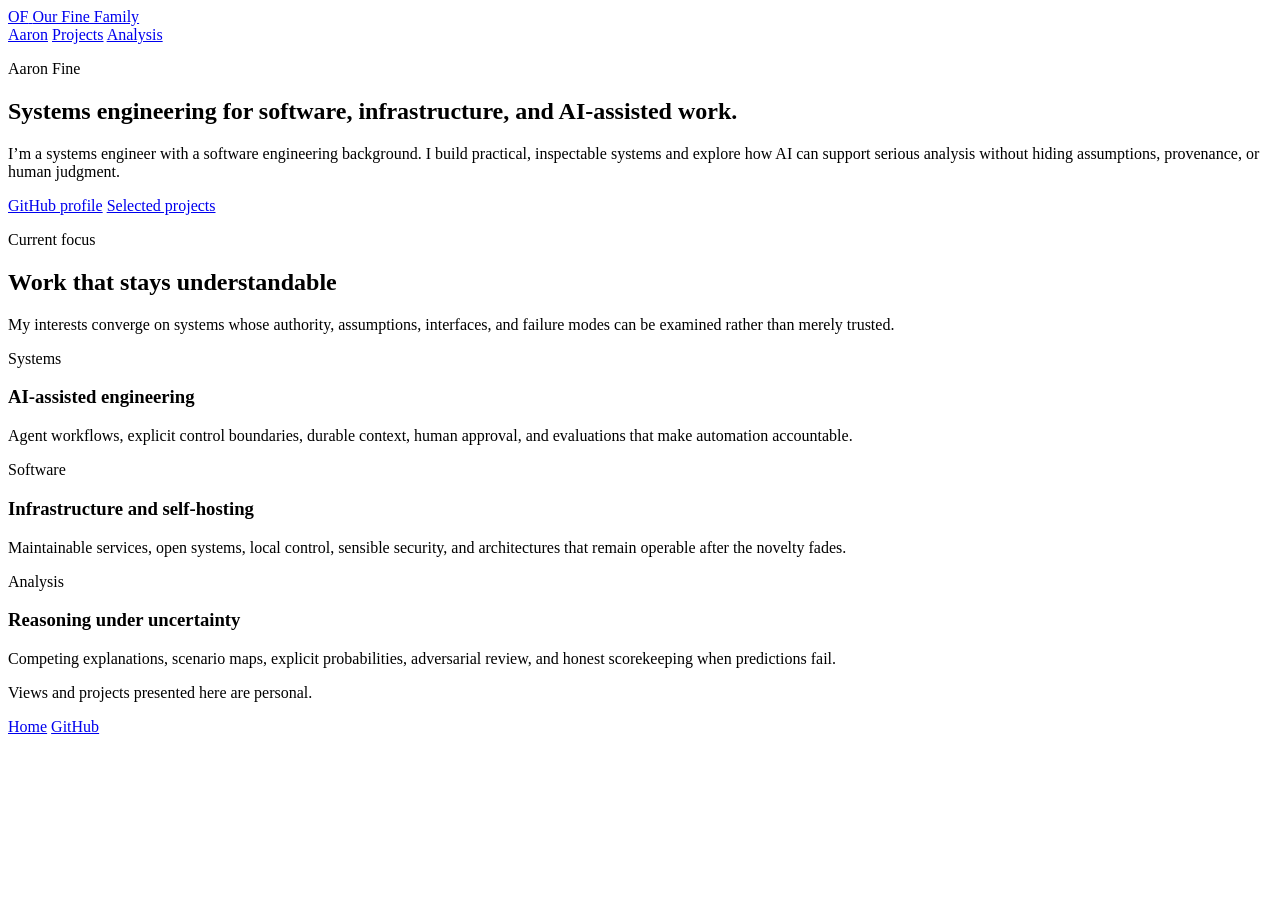
==== public/aaron/index.html @ cd749345 "Build initial portfolio site" ====
<!doctype html>
<html lang="en">
  <head>
    <meta charset="utf-8">
    <meta name="viewport" content="width=device-width, initial-scale=1">
    <meta
      name="description"
      content="Aaron Fine is a systems engineer with a software engineering background focused on practical, inspectable systems."
    >
    <meta name="theme-color" content="#274f43">
    <title>Aaron Fine · Our Fine Family</title>
    <link rel="icon" href="/assets/favicon.svg" type="image/svg+xml">
    <link rel="stylesheet" href="/styles.css">
  </head>
  <body>
    <header class="site-shell site-header">
      <a class="brand" href="/" aria-label="Our Fine Family home">
        <span class="brand-mark" aria-hidden="true">OF</span>
        <span>Our Fine Family</span>
      </a>
      <nav class="site-nav" aria-label="Primary navigation">
        <a href="/aaron/" aria-current="page">Aaron</a>
        <a href="/projects/">Projects</a>
        <a href="/analysis/">Analysis</a>
      </nav>
    </header>

    <main class="site-shell">
      <section class="page-intro">
        <p class="eyebrow">Aaron Fine</p>
        <h1>Systems engineering for software, infrastructure, and AI-assisted work.</h1>
        <p class="lede">
          I’m a systems engineer with a software engineering background. I build
          practical, inspectable systems and explore how AI can support serious
          analysis without hiding assumptions, provenance, or human judgment.
        </p>
        <div class="button-row">
          <a class="button" href="https://github.com/Aaron-Fine">GitHub profile</a>
          <a class="button secondary" href="/projects/">Selected projects</a>
        </div>
      </section>

      <section class="section" aria-labelledby="focus-heading">
        <div class="section-heading">
          <div>
            <p class="eyebrow">Current focus</p>
            <h2 id="focus-heading">Work that stays understandable</h2>
            <p>
              My interests converge on systems whose authority, assumptions,
              interfaces, and failure modes can be examined rather than merely trusted.
            </p>
          </div>
        </div>

        <div class="card-grid">
          <article class="card">
            <span class="card-kicker">Systems</span>
            <h3>AI-assisted engineering</h3>
            <p>
              Agent workflows, explicit control boundaries, durable context,
              human approval, and evaluations that make automation accountable.
            </p>
          </article>

          <article class="card">
            <span class="card-kicker">Software</span>
            <h3>Infrastructure and self-hosting</h3>
            <p>
              Maintainable services, open systems, local control, sensible
              security, and architectures that remain operable after the novelty fades.
            </p>
          </article>

          <article class="card">
            <span class="card-kicker">Analysis</span>
            <h3>Reasoning under uncertainty</h3>
            <p>
              Competing explanations, scenario maps, explicit probabilities,
              adversarial review, and honest scorekeeping when predictions fail.
            </p>
          </article>
        </div>
      </section>
    </main>

    <footer class="site-footer">
      <div class="site-shell footer-inner">
        <p>Views and projects presented here are personal.</p>
        <div class="footer-links">
          <a href="/">Home</a>
          <a href="https://github.com/Aaron-Fine">GitHub</a>
        </div>
      </div>
    </footer>
  </body>
</html>
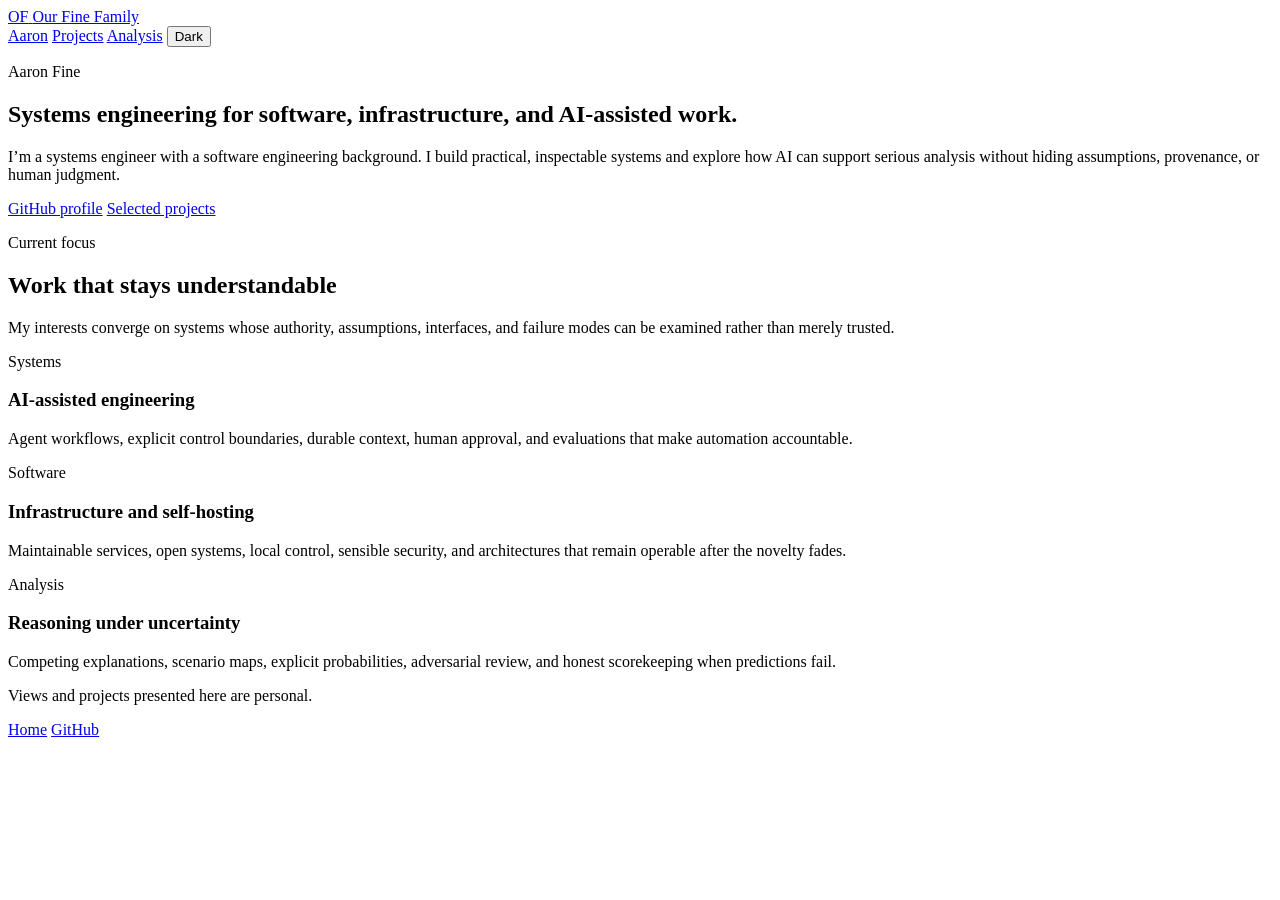
==== commit 51168c45: "Add site-wide dark mode" ====
--- a/public/aaron/index.html
+++ b/public/aaron/index.html
@@ -10,6 +10,7 @@
     <meta name="theme-color" content="#274f43">
     <title>Aaron Fine · Our Fine Family</title>
     <link rel="icon" href="/assets/favicon.svg" type="image/svg+xml">
+    <script src="/theme.js"></script>
     <link rel="stylesheet" href="/styles.css">
   </head>
   <body>
@@ -22,6 +23,10 @@
         <a href="/aaron/" aria-current="page">Aaron</a>
         <a href="/projects/">Projects</a>
         <a href="/analysis/">Analysis</a>
+        <button class="theme-toggle" type="button" data-theme-toggle aria-pressed="false" aria-label="Switch to dark mode">
+          <span class="theme-toggle-icon" aria-hidden="true"></span>
+          <span class="theme-toggle-label">Dark</span>
+        </button>
       </nav>
     </header>
 
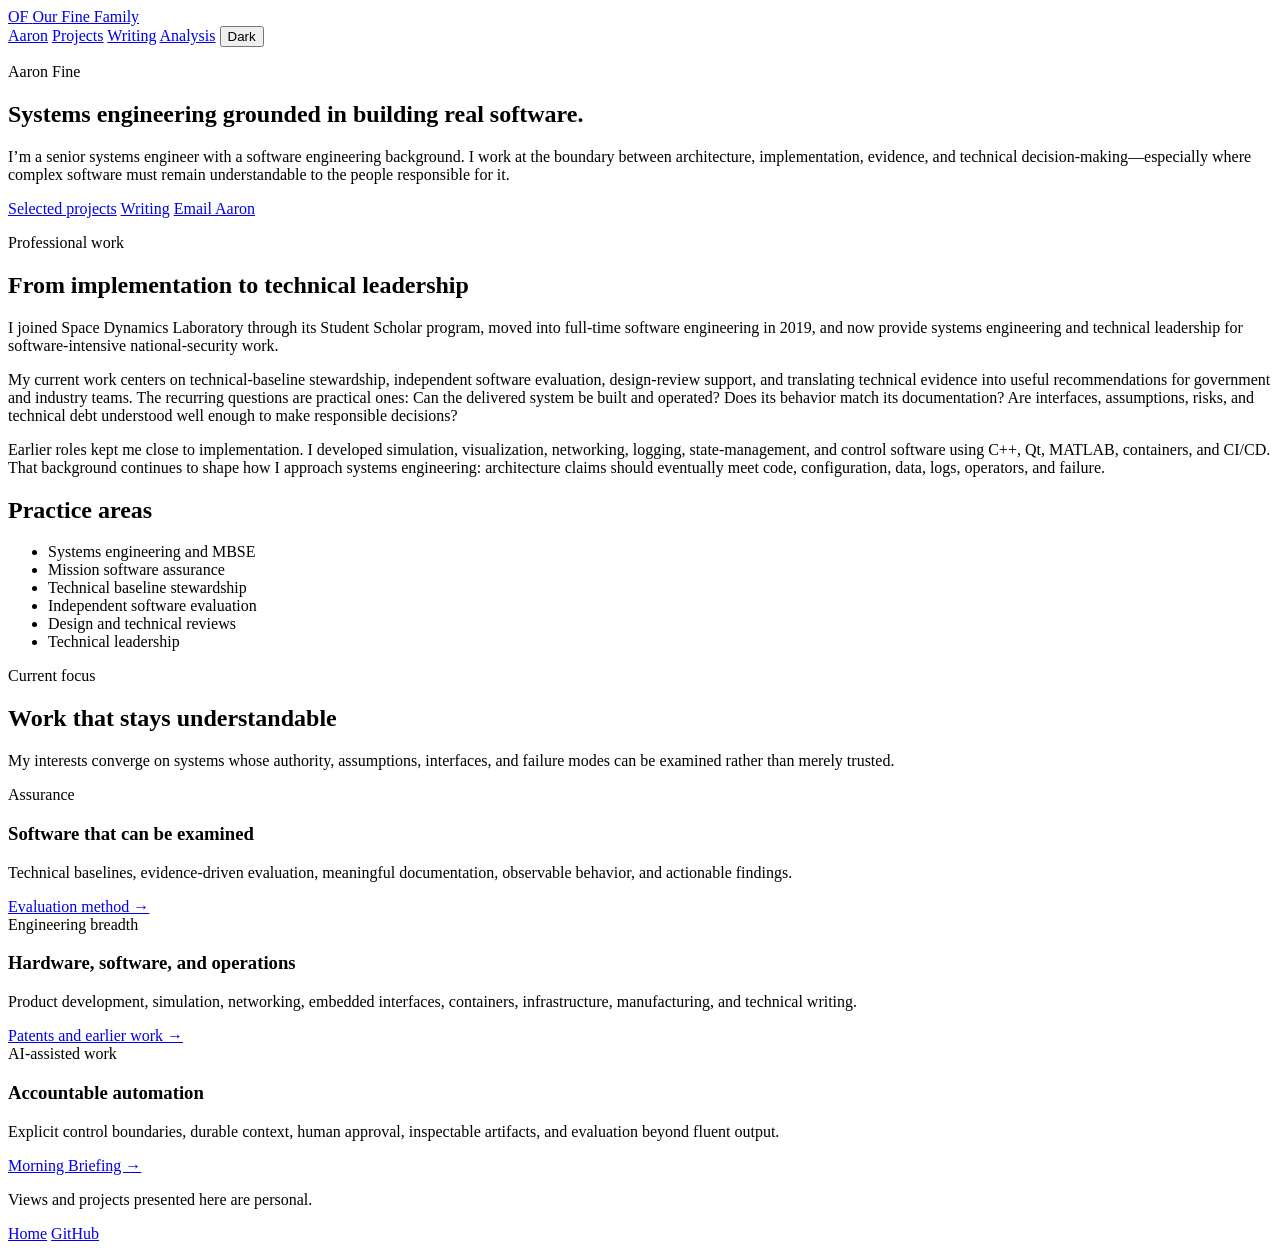
==== commit 0e5ede18: "Refresh professional portfolio" ====
--- a/public/aaron/index.html
+++ b/public/aaron/index.html
@@ -1,17 +1,17 @@
-<!doctype html>
+<!DOCTYPE html>
 <html lang="en">
   <head>
     <meta charset="utf-8">
     <meta name="viewport" content="width=device-width, initial-scale=1">
     <meta
       name="description"
-      content="Aaron Fine is a systems engineer with a software engineering background focused on practical, inspectable systems."
+      content="Aaron Fine is a senior systems engineer with a software engineering background focused on software assurance, technical leadership, and practical, inspectable systems."
     >
     <meta name="theme-color" content="#274f43">
     <title>Aaron Fine · Our Fine Family</title>
     <link rel="icon" href="/assets/favicon.svg" type="image/svg+xml">
-    <script src="/theme.js"></script>
-    <link rel="stylesheet" href="/styles.css">
+    <script src="/theme.js?v=20260724-2"></script>
+    <link rel="stylesheet" href="/styles.css?v=20260724-2">
   </head>
   <body>
     <header class="site-shell site-header">
@@ -22,6 +22,7 @@
       <nav class="site-nav" aria-label="Primary navigation">
         <a href="/aaron/" aria-current="page">Aaron</a>
         <a href="/projects/">Projects</a>
+        <a href="/writing/">Writing</a>
         <a href="/analysis/">Analysis</a>
         <button class="theme-toggle" type="button" data-theme-toggle aria-pressed="false" aria-label="Switch to dark mode">
           <span class="theme-toggle-icon" aria-hidden="true"></span>
@@ -33,15 +34,67 @@
     <main class="site-shell">
       <section class="page-intro">
         <p class="eyebrow">Aaron Fine</p>
-        <h1>Systems engineering for software, infrastructure, and AI-assisted work.</h1>
+        <h1>Systems engineering grounded in building real software.</h1>
         <p class="lede">
-          I’m a systems engineer with a software engineering background. I build
-          practical, inspectable systems and explore how AI can support serious
-          analysis without hiding assumptions, provenance, or human judgment.
+          I’m a senior systems engineer with a software engineering background.
+          I work at the boundary between architecture, implementation, evidence,
+          and technical decision-making—especially where complex software must
+          remain understandable to the people responsible for it.
         </p>
         <div class="button-row">
-          <a class="button" href="https://github.com/Aaron-Fine">GitHub profile</a>
-          <a class="button secondary" href="/projects/">Selected projects</a>
+          <a class="button" href="/projects/">Selected projects</a>
+          <a class="button secondary" href="/writing/">Writing</a>
+          <a class="button secondary" href="mailto:aaron@ourfinefamily.com">Email Aaron</a>
+        </div>
+      </section>
+
+      <section class="section" aria-labelledby="professional-heading">
+        <div class="section-heading">
+          <div>
+            <p class="eyebrow">Professional work</p>
+            <h2 id="professional-heading">From implementation to technical leadership</h2>
+            <p>
+              I joined Space Dynamics Laboratory through its Student Scholar
+              program, moved into full-time software engineering in 2019, and
+              now provide systems engineering and technical leadership for
+              software-intensive national-security work.
+            </p>
+          </div>
+        </div>
+
+        <div class="content-grid">
+          <article class="prose">
+            <p>
+              My current work centers on technical-baseline stewardship,
+              independent software evaluation, design-review support, and
+              translating technical evidence into useful recommendations for
+              government and industry teams. The recurring questions are
+              practical ones: Can the delivered system be built and operated?
+              Does its behavior match its documentation? Are interfaces,
+              assumptions, risks, and technical debt understood well enough to
+              make responsible decisions?
+            </p>
+            <p>
+              Earlier roles kept me close to implementation. I developed
+              simulation, visualization, networking, logging, state-management,
+              and control software using C++, Qt, MATLAB, containers, and CI/CD.
+              That background continues to shape how I approach systems
+              engineering: architecture claims should eventually meet code,
+              configuration, data, logs, operators, and failure.
+            </p>
+          </article>
+
+          <aside class="sidebar">
+            <h2>Practice areas</h2>
+            <ul>
+              <li>Systems engineering and MBSE</li>
+              <li>Mission software assurance</li>
+              <li>Technical baseline stewardship</li>
+              <li>Independent software evaluation</li>
+              <li>Design and technical reviews</li>
+              <li>Technical leadership</li>
+            </ul>
+          </aside>
         </div>
       </section>
 
@@ -59,30 +112,33 @@
 
         <div class="card-grid">
           <article class="card">
-            <span class="card-kicker">Systems</span>
-            <h3>AI-assisted engineering</h3>
+            <span class="card-kicker">Assurance</span>
+            <h3>Software that can be examined</h3>
             <p>
-              Agent workflows, explicit control boundaries, durable context,
-              human approval, and evaluations that make automation accountable.
+              Technical baselines, evidence-driven evaluation, meaningful
+              documentation, observable behavior, and actionable findings.
             </p>
+            <a class="card-link" href="/writing/software-evaluation/">Evaluation method →</a>
           </article>
 
           <article class="card">
-            <span class="card-kicker">Software</span>
-            <h3>Infrastructure and self-hosting</h3>
+            <span class="card-kicker">Engineering breadth</span>
+            <h3>Hardware, software, and operations</h3>
             <p>
-              Maintainable services, open systems, local control, sensible
-              security, and architectures that remain operable after the novelty fades.
+              Product development, simulation, networking, embedded interfaces,
+              containers, infrastructure, manufacturing, and technical writing.
             </p>
+            <a class="card-link" href="/aaron/patents-and-engineering/">Patents and earlier work →</a>
           </article>
 
           <article class="card">
-            <span class="card-kicker">Analysis</span>
-            <h3>Reasoning under uncertainty</h3>
+            <span class="card-kicker">AI-assisted work</span>
+            <h3>Accountable automation</h3>
             <p>
-              Competing explanations, scenario maps, explicit probabilities,
-              adversarial review, and honest scorekeeping when predictions fail.
+              Explicit control boundaries, durable context, human approval,
+              inspectable artifacts, and evaluation beyond fluent output.
             </p>
+            <a class="card-link" href="/projects/morning-briefing/">Morning Briefing →</a>
           </article>
         </div>
       </section>
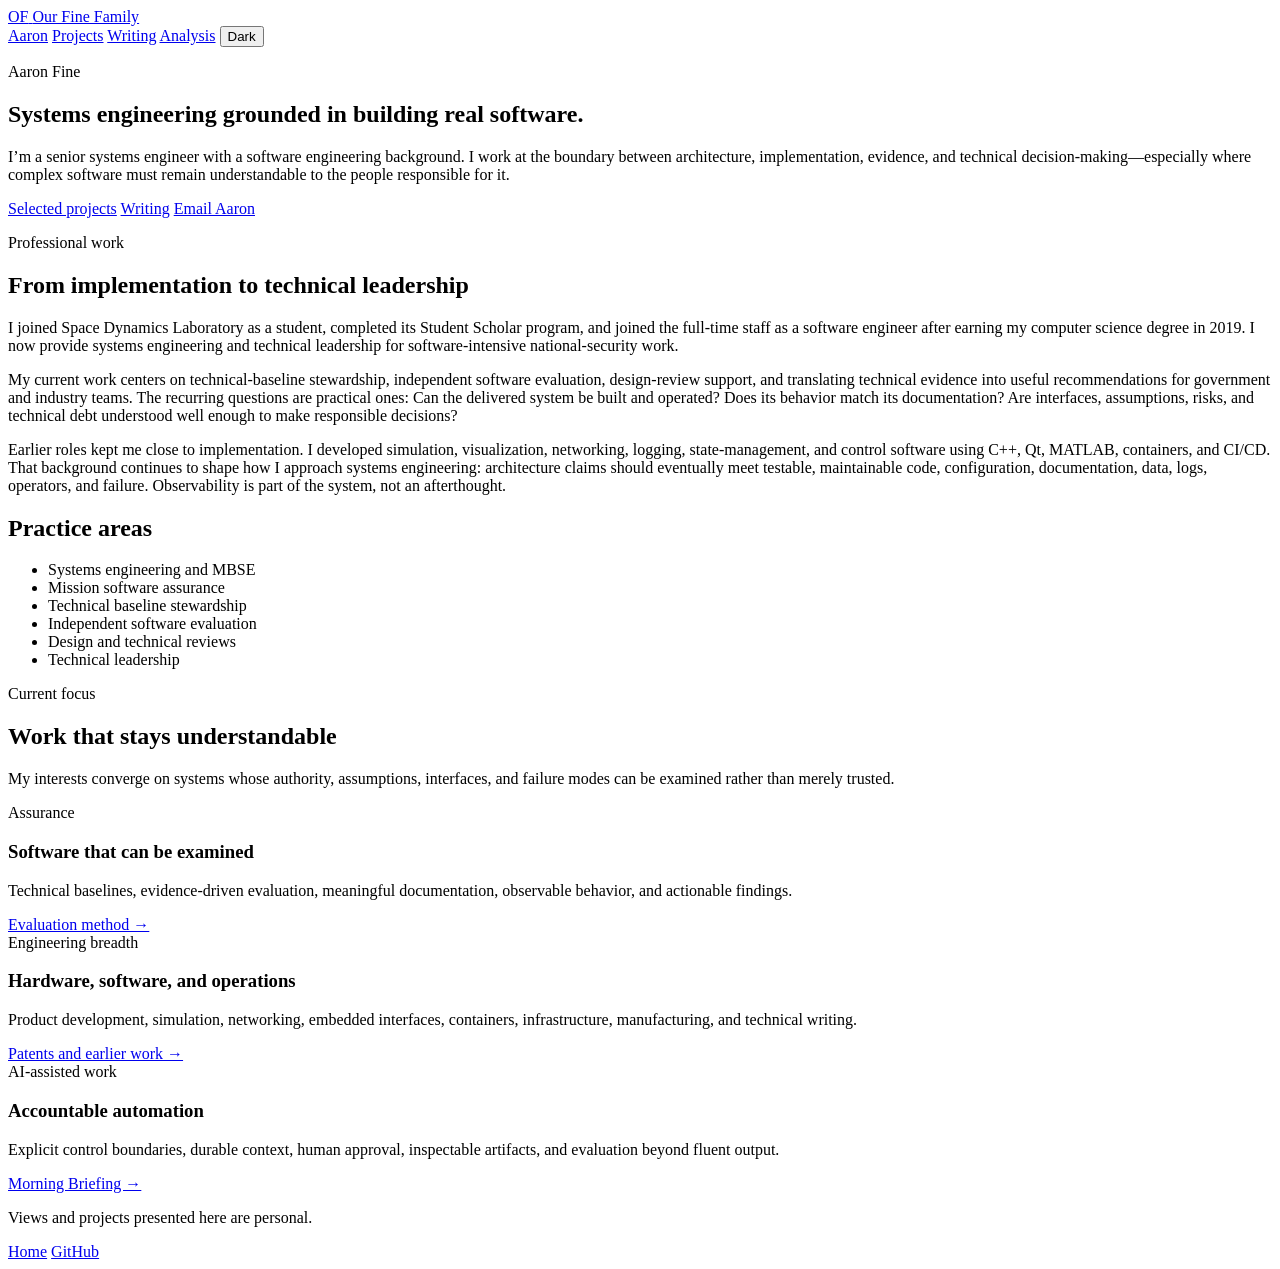
==== commit 31c06328: "Address portfolio review feedback" ====
--- a/public/aaron/index.html
+++ b/public/aaron/index.html
@@ -44,7 +44,7 @@
         <div class="button-row">
           <a class="button" href="/projects/">Selected projects</a>
           <a class="button secondary" href="/writing/">Writing</a>
-          <a class="button secondary" href="mailto:aaron@ourfinefamily.com">Email Aaron</a>
+          <a class="button secondary" href="mailto:hello@ourfinefamily.com">Email Aaron</a>
         </div>
       </section>
 
@@ -54,10 +54,11 @@
             <p class="eyebrow">Professional work</p>
             <h2 id="professional-heading">From implementation to technical leadership</h2>
             <p>
-              I joined Space Dynamics Laboratory through its Student Scholar
-              program, moved into full-time software engineering in 2019, and
-              now provide systems engineering and technical leadership for
-              software-intensive national-security work.
+              I joined Space Dynamics Laboratory as a student, completed its
+              Student Scholar program, and joined the full-time staff as a
+              software engineer after earning my computer science degree in
+              2019. I now provide systems engineering and technical leadership
+              for software-intensive national-security work.
             </p>
           </div>
         </div>
@@ -79,8 +80,10 @@
               simulation, visualization, networking, logging, state-management,
               and control software using C++, Qt, MATLAB, containers, and CI/CD.
               That background continues to shape how I approach systems
-              engineering: architecture claims should eventually meet code,
-              configuration, data, logs, operators, and failure.
+              engineering: architecture claims should eventually meet testable,
+              maintainable code, configuration, documentation, data, logs,
+              operators, and failure. Observability is part of the system, not
+              an afterthought.
             </p>
           </article>
 
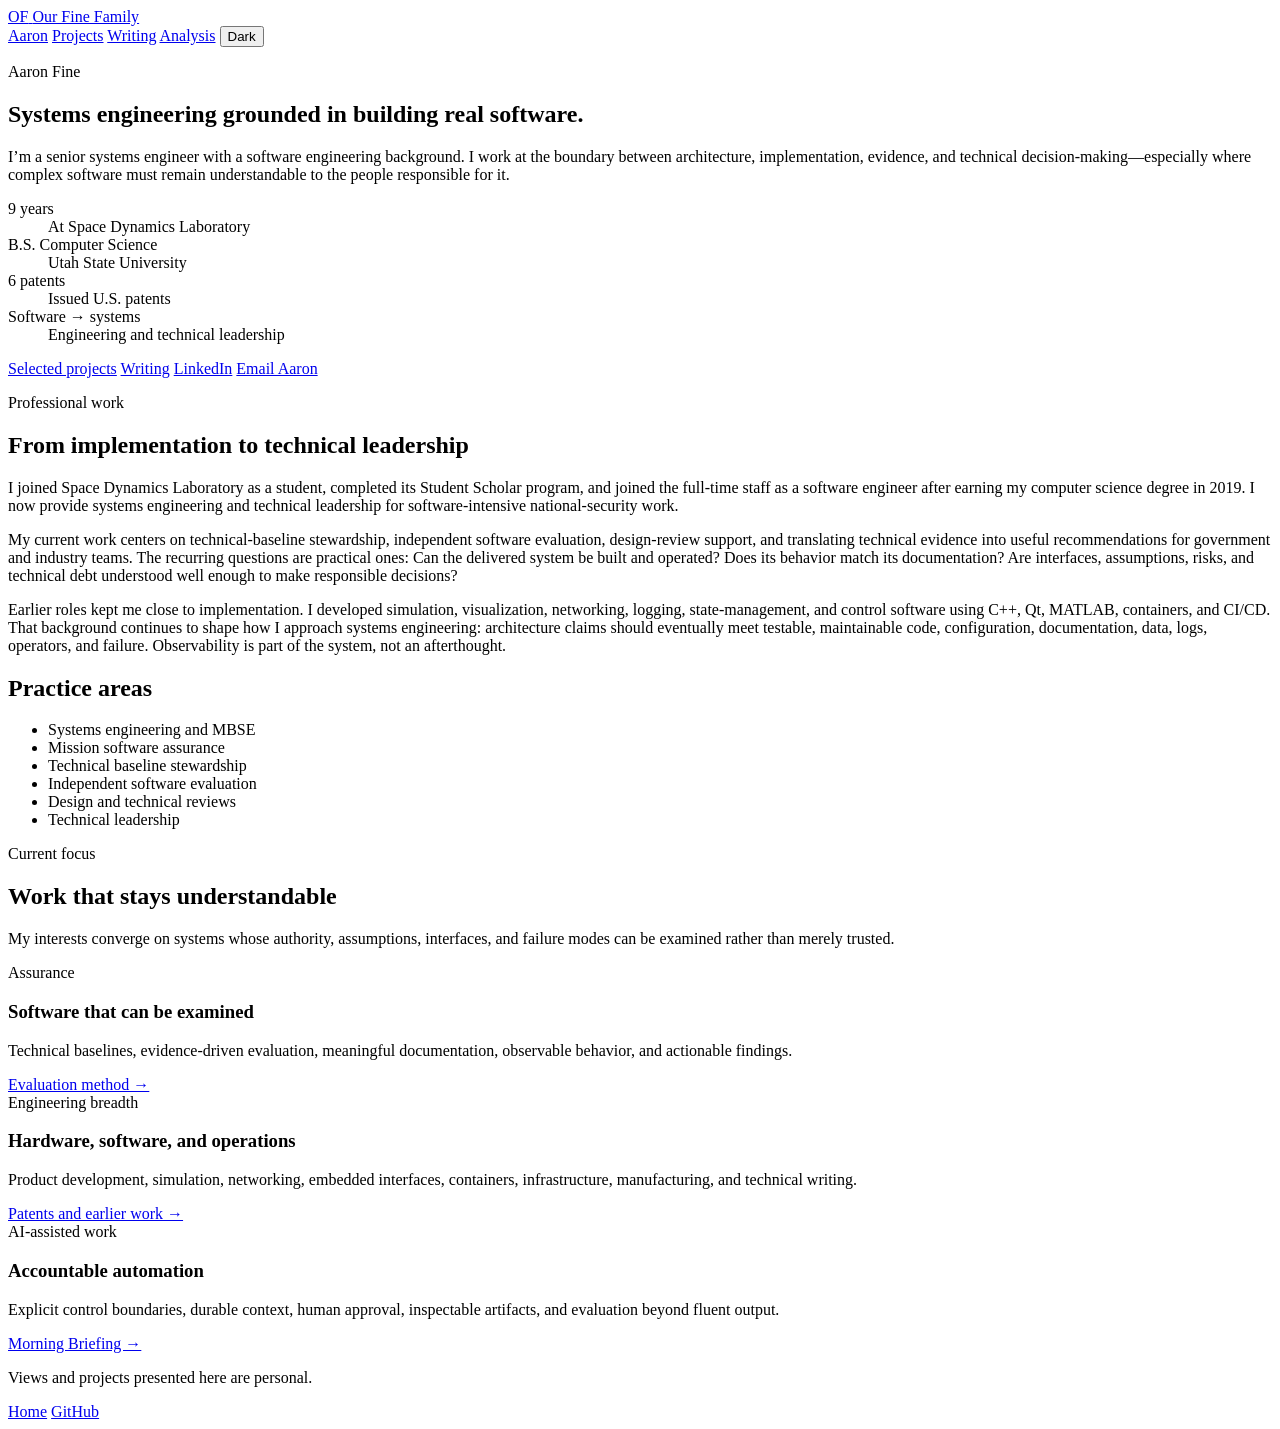
==== commit 7a9fc8d5: "Improve recruiter-facing portfolio" ====
--- a/public/aaron/index.html
+++ b/public/aaron/index.html
@@ -32,7 +32,7 @@
     </header>
 
     <main class="site-shell">
-      <section class="page-intro">
+      <section class="page-intro profile-intro">
         <p class="eyebrow">Aaron Fine</p>
         <h1>Systems engineering grounded in building real software.</h1>
         <p class="lede">
@@ -41,9 +41,32 @@
           and technical decision-making—especially where complex software must
           remain understandable to the people responsible for it.
         </p>
+        <dl class="fact-strip profile-facts">
+          <div>
+            <dt>9 years</dt>
+            <dd>At Space Dynamics Laboratory</dd>
+          </div>
+          <div>
+            <dt>B.S. Computer Science</dt>
+            <dd>Utah State University</dd>
+          </div>
+          <div>
+            <dt>6 patents</dt>
+            <dd>Issued U.S. patents</dd>
+          </div>
+          <div>
+            <dt>Software → systems</dt>
+            <dd>Engineering and technical leadership</dd>
+          </div>
+        </dl>
         <div class="button-row">
           <a class="button" href="/projects/">Selected projects</a>
           <a class="button secondary" href="/writing/">Writing</a>
+          <a
+            class="button secondary"
+            href="https://www.linkedin.com/in/aarontfine"
+            rel="me"
+          >LinkedIn</a>
           <a class="button secondary" href="mailto:hello@ourfinefamily.com">Email Aaron</a>
         </div>
       </section>
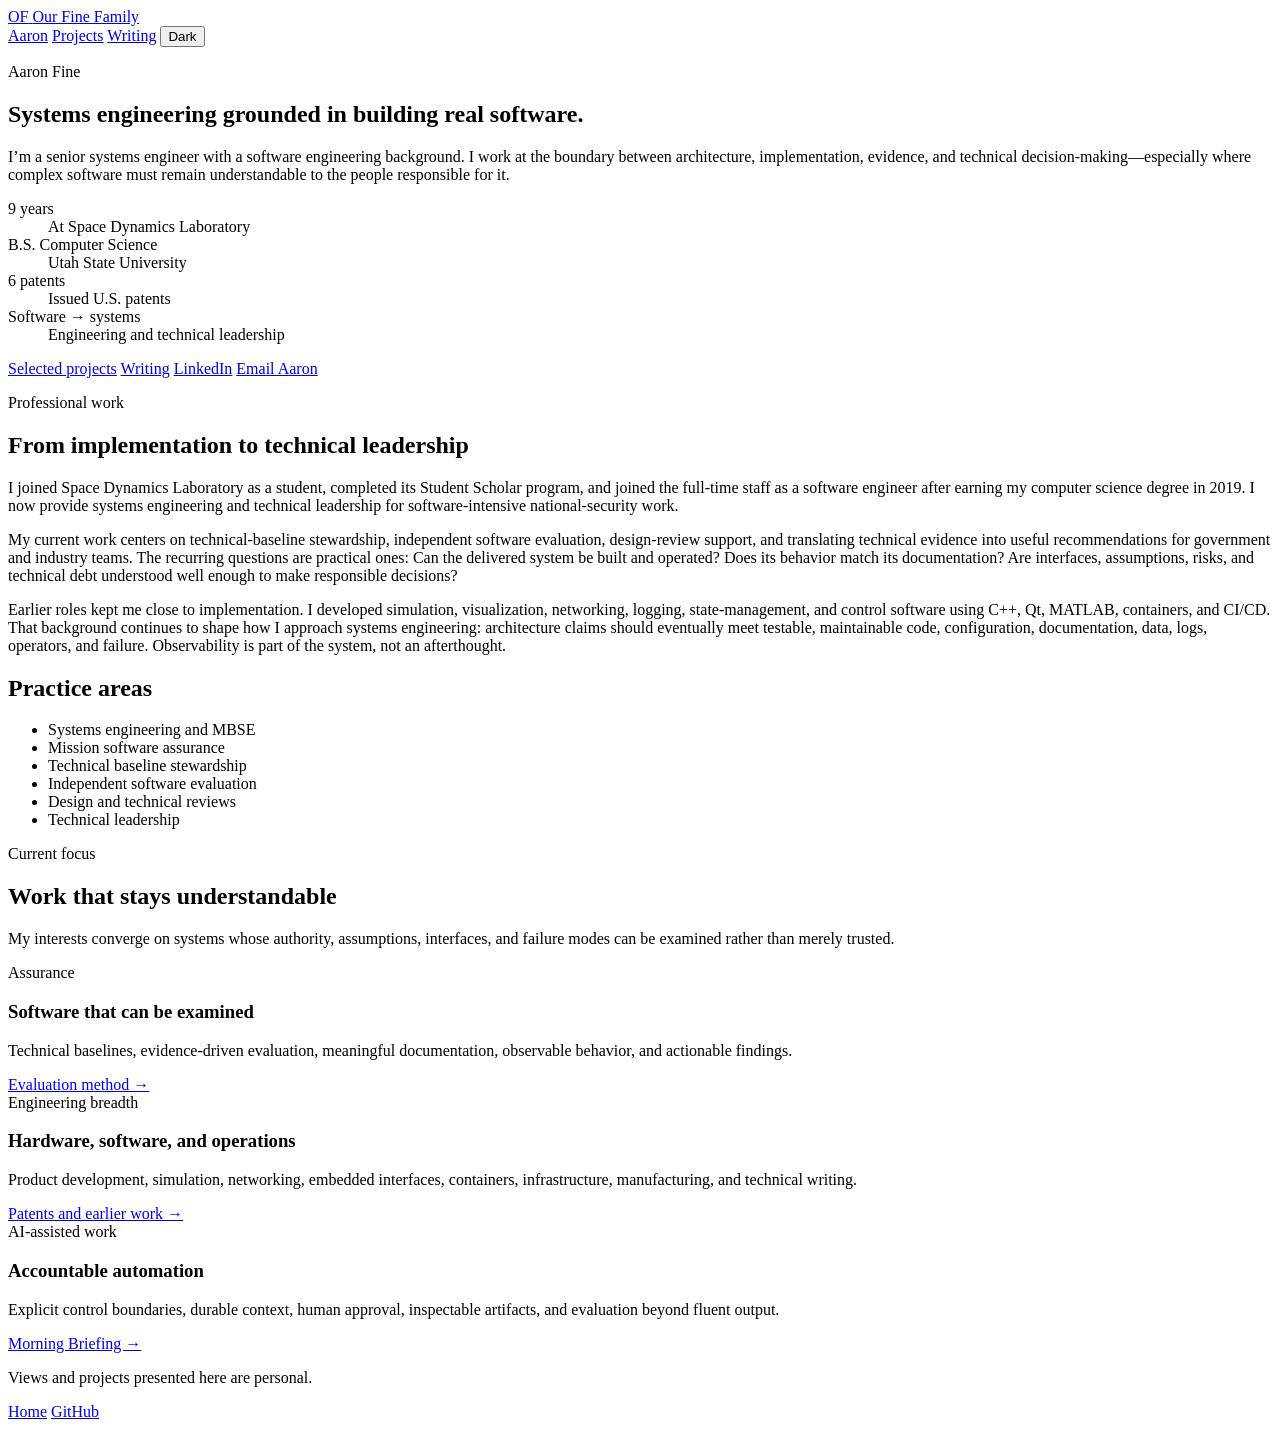
==== commit 96bcfe30: "Move analysis out of portfolio" ====
--- a/public/aaron/index.html
+++ b/public/aaron/index.html
@@ -23,7 +23,6 @@
         <a href="/aaron/" aria-current="page">Aaron</a>
         <a href="/projects/">Projects</a>
         <a href="/writing/">Writing</a>
-        <a href="/analysis/">Analysis</a>
         <button class="theme-toggle" type="button" data-theme-toggle aria-pressed="false" aria-label="Switch to dark mode">
           <span class="theme-toggle-icon" aria-hidden="true"></span>
           <span class="theme-toggle-label">Dark</span>
